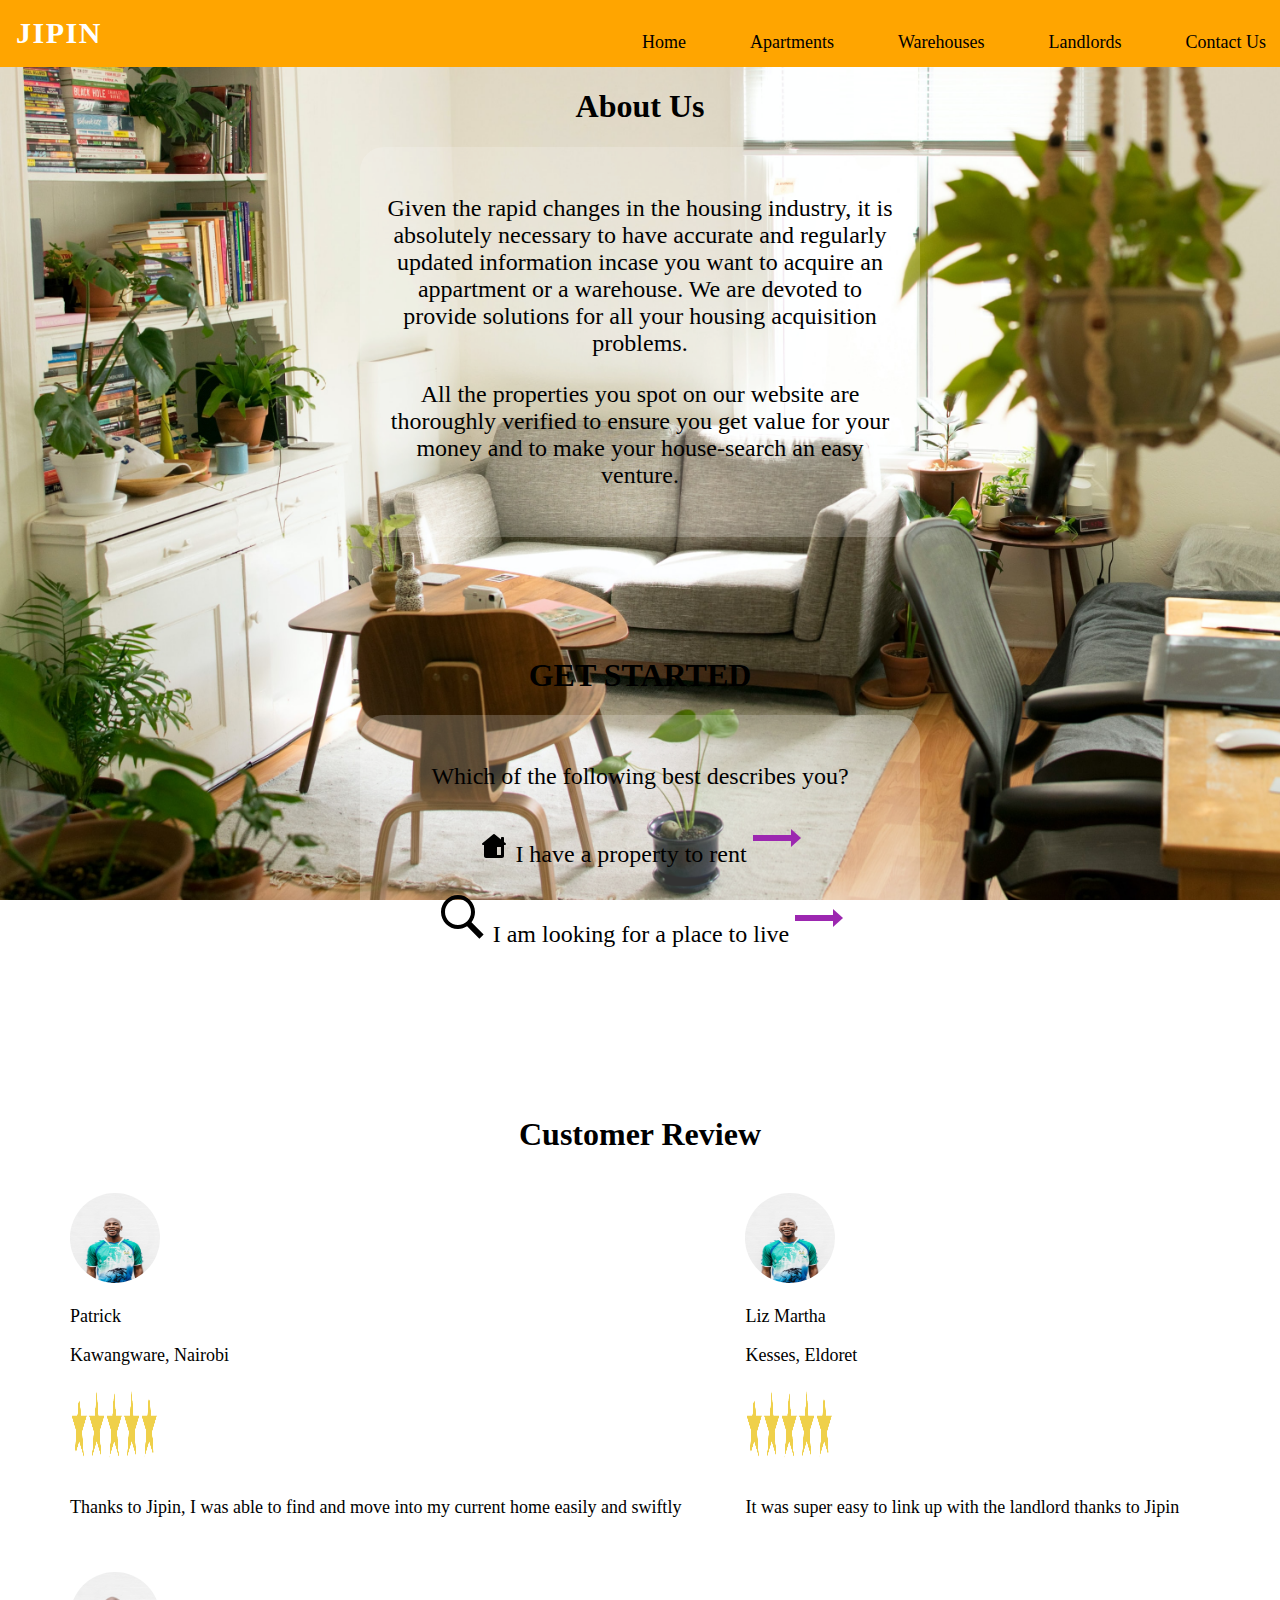
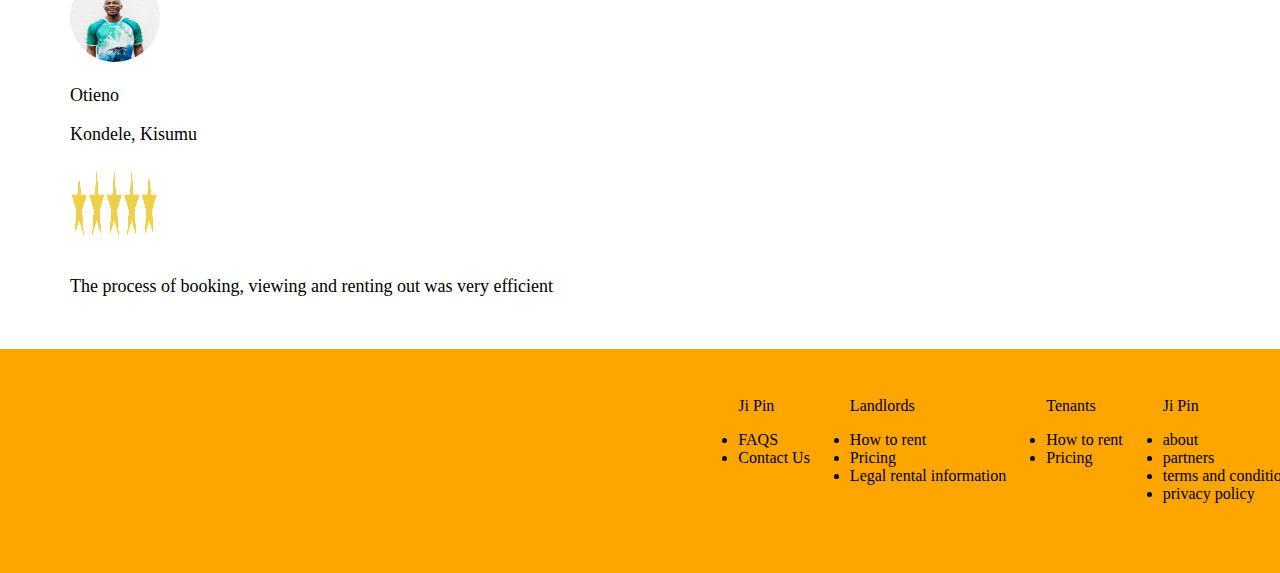
==== index.html @ 6e6950e3 "first commit" ====
<!DOCTYPE html>
<html lang="en">
<head>
    <meta charset="UTF-8">
    <meta http-equiv="X-UA-Compatible" content="IE=edge">
    <meta name="viewport" content="width=device-width, initial-scale=1.0">
    <title>JIPIN</title>
    <link rel="stylesheet" href="css/main.css">
</head>
<body>

    <div class="navbar">

        <a href="" class="logo">JiPin</a>

        <nav>

    
            <ul> 
                <li>Home</li>
                <li>Apartments</li>
                <li>Warehouses</li>
                <li>Landlords</li>
                <li>Contact Us</li>
    
            </ul>
    
        </nav>
    </div>
 


    <section>
        <h1>About Us</h1>
    </section>

    <section>

        <div class="about-us">
            <p>Given the rapid changes in the housing industry, it is absolutely necessary to have accurate and regularly updated information incase you want to acquire an appartment or a warehouse. We are devoted to provide solutions for all your housing acquisition problems.</p>
            <p>All the properties you spot on our website are thoroughly verified to ensure you get value for your money and to make your house-search an easy venture.</p>
        </div>
    </section>

    <section class="get-started">
        <h1>GET STARTED</h1>
    </section>


    <div class="question">
        <div>
            <p>Which of the following best describes you?</p>
        </div>

        <p>
            <img src="images/home.svg" alt=""> I have a property to rent <img src="images/arrow.png" alt="">
        </p>
       
        <p>
            <img src="images/search.svg" alt=""> I am looking for a place to live <img src="images/arrow.png" alt="">
        </p>


    </div>

    <section class="CR">
        <h1>Customer Review</h1>
    </section>

    <section class="testimonials">

        <div class="customers">
            <ul>    
                 <li>
                    <img src="images/passport.jpg" alt="">
                    <p>Patrick</p>
                    <p>Kawangware, Nairobi</p>
                    <img src="images/star.png" alt="">
                    <p>Thanks to Jipin, I was able to find and move into my current home easily and swiftly</p>
                </li>
                <li>
                    <img src="images/passport.jpg" alt="">
                    <p>Liz Martha</p>
                    <p>Kesses, Eldoret</p>
                    <img src="images/star.png" alt="">
                    <p>It was super easy to link up with the landlord thanks to Jipin</p>
                </li>                
                <li>
                    <img src="images/passport.jpg" alt="">
                    <p>Otieno</p>
                    <p>Kondele, Kisumu</p>
                    <img src="images/star.png" alt="">
                    <p>The process of booking, viewing and renting out was very efficient</p>
                </li>
            </ul>
        </div>
    </section>


    <div class="support">

        <ul>
            <p class="jipin">Ji Pin</p>
            <li>about</li>
            <li>partners</li>
            <li>terms and conditions</li>
            <li>privacy policy</li>
        </ul>

        <ul>
            <p class="jipin">Tenants</p>
            <li>How to rent</li>
            <li>Pricing</li>

        </ul>

        <ul>
            <p class="jipin">Landlords</p>
            <li>How to rent</li>
            <li>Pricing</li>
            <li>Legal rental information</li>
           
        </ul>

        <ul>
            <p class="jipin">Ji Pin</p>
            <li>FAQS</li>
            <li>Contact Us</li>
        
        </ul>

    </div>


    
</body>
</html>
---- css/main.css ----
@import url("https://fonts.googleapis.com/css2?family=Poppins:wght@300&display=swap");
body {
  background-image: url("../images/bg.jpg");
  background-size: cover;
  background-position: center;
  background-attachment: fixed;
  margin: 0;
}

.navbar {
  background: orange;
  padding: 1em;
  width: 100%;
  height: 35px;
}

.logo {
  font-size: 30px;
  font-weight: bold;
  float: left;
  color: white;
  text-transform: uppercase;
  letter-spacing: 1.5px;
  cursor: pointer;
  text-decoration: none;
}

nav ul {
  float: right;
  cursor: pointer;
}

nav li {
  display: inline-block;
  list-style: none;
  font-size: 18px;
  padding: 0 30px;
}

h1 {
  text-align: center;
  font-size: 2em;
}

.about-us, .question {
  text-align: center;
  padding: 1em 1em;
  width: 40%;
  background: rgba(255, 255, 255, 0.2);
  margin: 0 auto 5em auto;
  border-radius: 1em;
  font-size: 1.5em;
}

.customers img {
  width: 5em;
  height: 5em;
  border-radius: 50%;
}

.customers {
  text-decoration: none;
  background: white;
}
.customers li {
  display: inline-block;
  list-style: none;
  font-size: 18px;
  padding: 1em 30px;
}

.support {
  background: orange;
  padding: 1em;
  width: 100%;
  height: 12em;
}
.support ul {
  float: right;
}/*# sourceMappingURL=main.css.map */
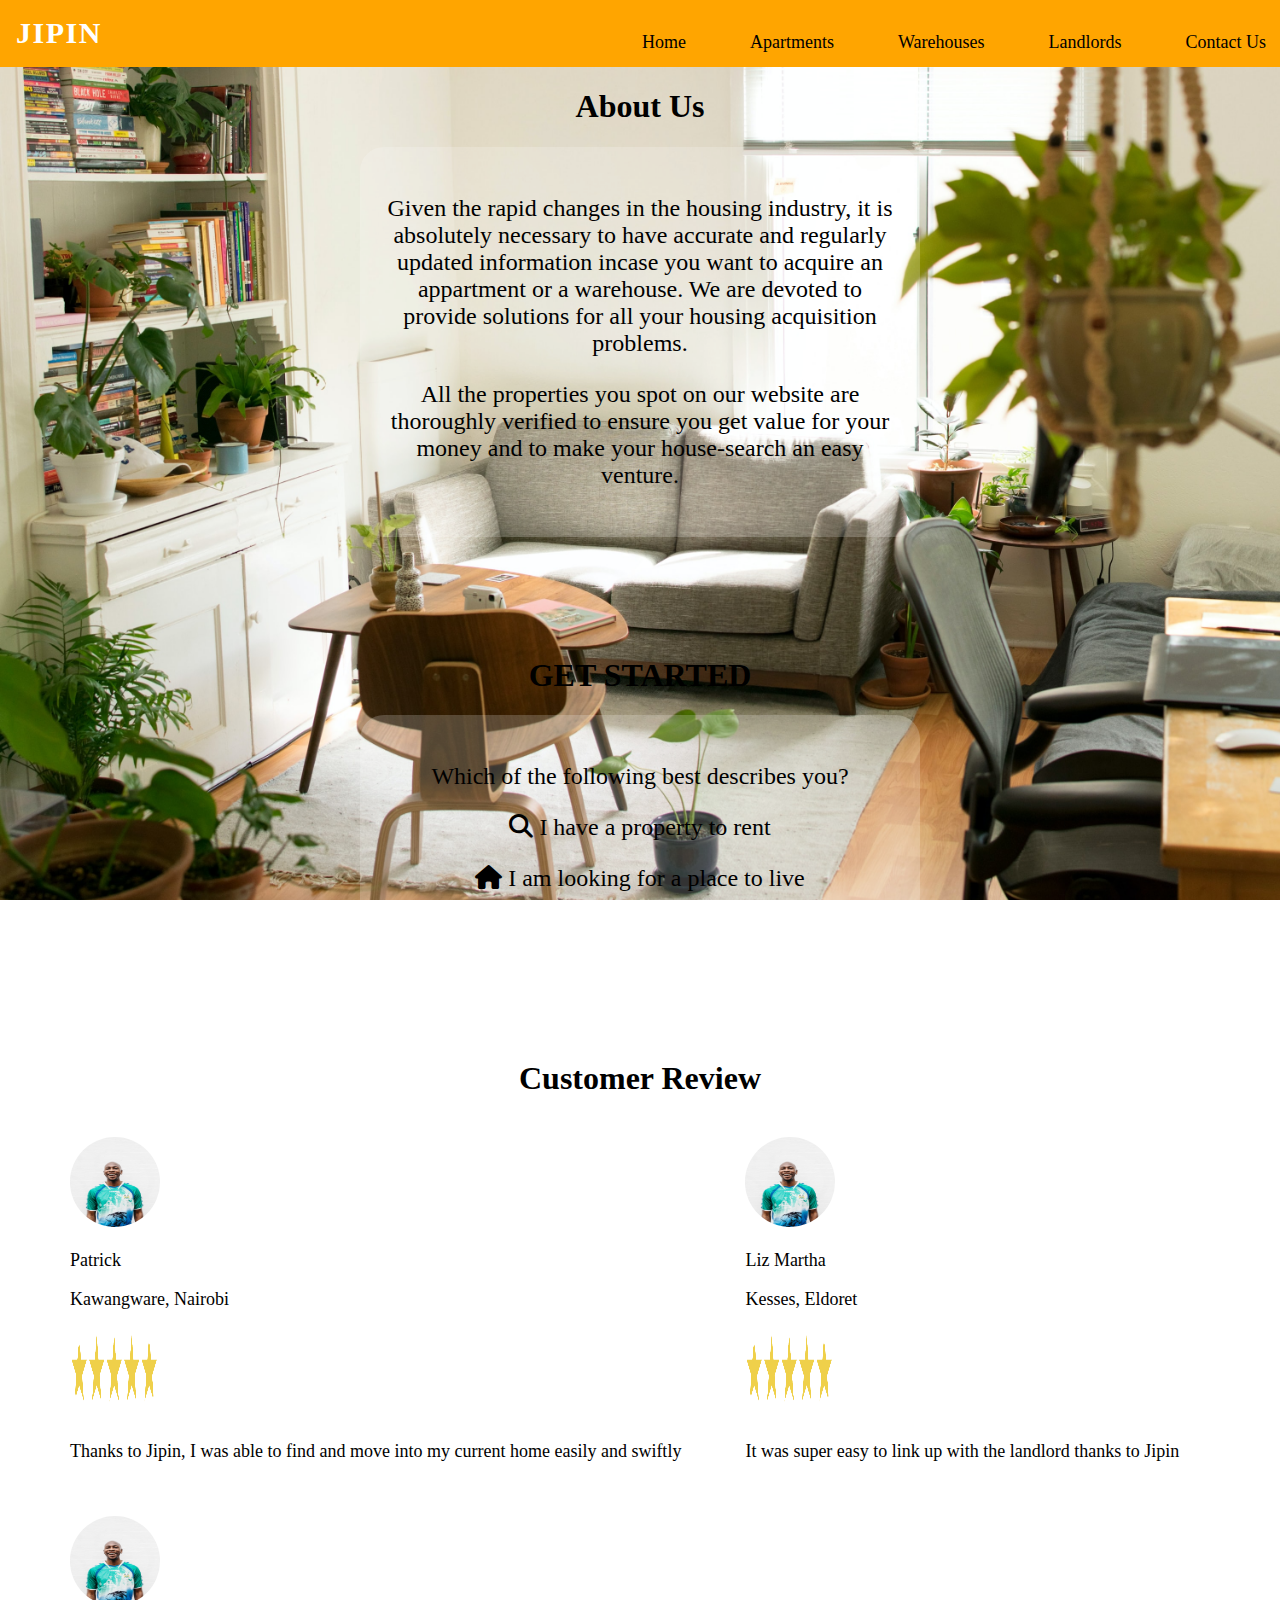
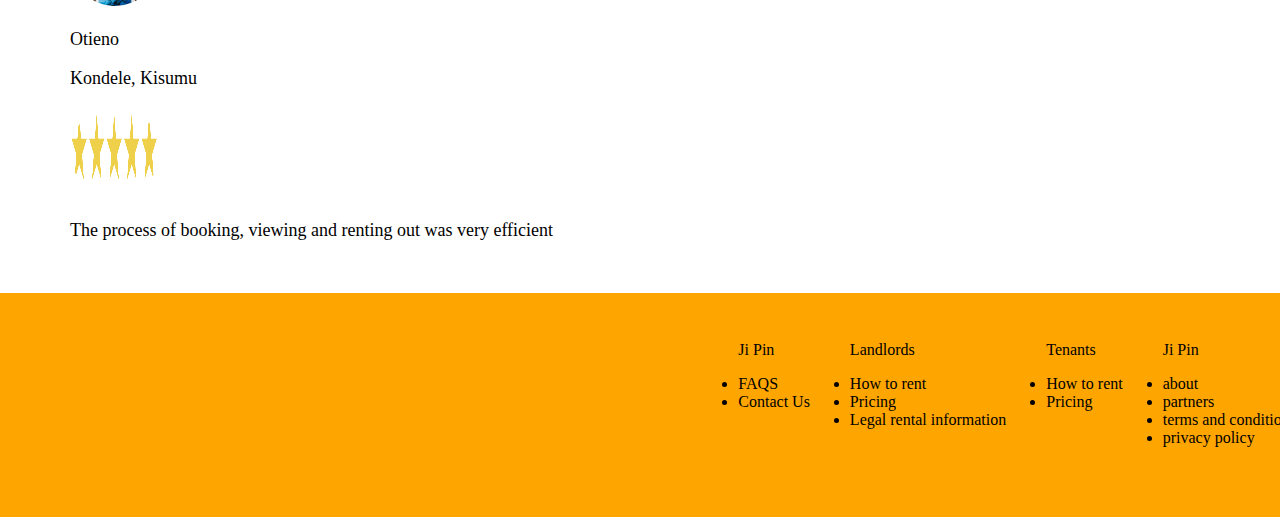
==== commit f00009d9: "added font awesome icon" ====
--- a/index.html
+++ b/index.html
@@ -6,6 +6,8 @@
     <meta name="viewport" content="width=device-width, initial-scale=1.0">
     <title>JIPIN</title>
     <link rel="stylesheet" href="css/main.css">
+    <link rel="stylesheet" href="https://cdnjs.cloudflare.com/ajax/libs/font-awesome/6.2.0/css/all.min.css">
+    
 </head>
 <body>
 
@@ -53,15 +55,17 @@
         </div>
 
         <p>
-            <img src="images/home.svg" alt=""> I have a property to rent <img src="images/arrow.png" alt="">
+            <i class="fa fa-search"></i> I have a property to rent 
         </p>
        
         <p>
-            <img src="images/search.svg" alt=""> I am looking for a place to live <img src="images/arrow.png" alt="">
+            <i class="fa fa-home" aria-hidden="true"></i> I am looking for a place to live 
         </p>
 
 
     </div>
+
+    <div class="emp"></div>
 
     <section class="CR">
         <h1>Customer Review</h1>
